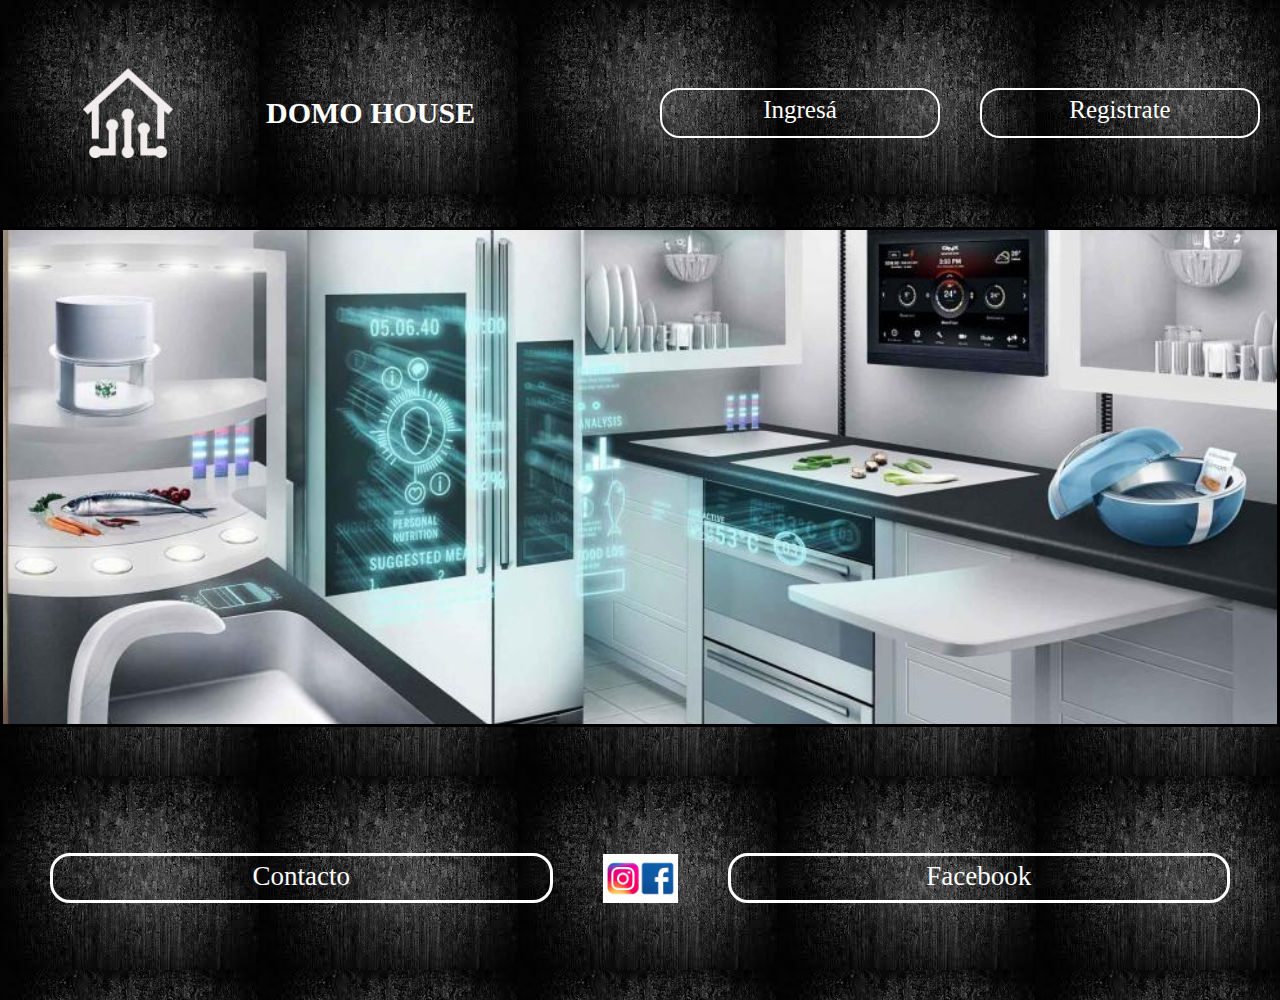
==== index.html @ ff385b63 "version 1 pagina web" ====
<!DOCTYPE html>
<html lang="en" dir="ltr">

<head>
  <meta charset="utf-8">
  <title>Domo House</title>
  <link rel="stylesheet" href="css/principal.css">
  <meta name="viewport" content="width=device-width, initial-scale=1, shrink-to-fit=no">
  <!--etiqueta para decirle al navegador que el sitio es responsive-->
</head>

<body>
  <div class="contenedor">

    <header>
      <div class="logo">
        <img src="img/smart-house.png" alt="La imagen no està">

      </div>
      <div class="titulo">
        <h2>DOMO HOUSE</h2>
      </div>

      <nav>
        <a href="ingreso.html" >Ingresá</a>
        <!-- target: _blank es para que abra otra pestaña aparte-->
        <a href="formulario0.html">Registrate</a>

      </nav>

    </header>
    <main>
      <section class="sec1">
        <div class="imagen">
          <img src="img/fondo Casa moderna.jpg" alt="">
        </div>

      </section>
    </main>
    <footer>
      <nav>

        <a href="https://www.instagram.com/aryamdelsolar/?hl=es-la" target="_blank">Contacto</a>
          <img src="img/logosRedes.jpg" alt="NO hay foto">
        <a href="https://www.facebook.com/MEG.MF" target="_blank">Facebook</a>
      </nav>
    </footer>

  </div>
</body>

</html>
---- css/principal.css ----
* {
  box-sizing: border-box;
  margin: 0;
  padding: 0;
}

.contenedor {
  max-width: 1904px;
  /*Establezco que el ancho maximo serà 1904px*/
  min-width: 240px;
  /*Establezco que el ancho minimo para mobile serà de 240px*/

  min-height: 1000px;
  max-height: 1920px;
  margin: 0;
  padding: 0;
  background-image: url(../img/fondoNegro.jpg);

  /*Propiedades flex*/
  display: flex;
  flex-wrap: wrap;
  justify-content: center;
}

header {

  width: 100%;  /*Tendra un ancho igual al 100% respecto a su padre (el contenedor)*/
  min-height: 150px;
  margin: 0;
  padding: 0;
  /*Propiedades flex*/
  display: flex;  /*al ser el header padre deberà tener un comportamiento flexible*/
  flex-direction: row;
  align-items: center;
  justify-content: flex-start;
  flex-wrap: wrap;

}
header .logo{
  margin-top: 10px;
  padding: 0;
  width: 30%;
  /**Propiedades flex*/
  display: flex;
  justify-content:center;
  flex-direction: row;
  align-items: center;


}
header .logo img{
  width: 70px;
  height: 70px;
  margin:0;
  justify-content:center;
  align-items:center;

}

 .titulo{
   width: 70%;
  display: flex;
  flex-wrap: wrap;
  justify-content: center;
  align-items: center;
  color: white;
  text-decoration: none;
  font-weight:bold;
  margin: 0;
  padding: 10px;
  font-size: 20px;
}
header nav{
  width: 100%;
  display: flex;
  flex-direction: row;
  justify-content: flex-end;
  align-items: center;




}
header nav a{
  border: 2px solid white;
  border-style: solid;
  border-radius: 20px;
  margin: 20px;
  min-width: 100px;
  height: 50px;
  flex:1; /*que ocupe todo el lugar dle padre*/
  text-align: center;
  align-self: center;
  line-height: 40px;
  font-size: 20px;
  text-decoration: none;
  color:white;
}
main{
  width: 100%;
  height: 500px;
  display: flex;
  justify-content: center;
  align-items:flex-start;
  flex-wrap: wrap;
  margin:0;
  padding:0;
}
main .sec1{
  width: 100%;
  height: 100%;

  display:flex;
  flex-wrap: wrap;



}
main .sec1 .imagen{
  width: 100%;
  height: 100%;
    border:3px solid black;
  display: flex;




}
main .sec1 .imagen img{
  width: 100%;
  object-fit: cover;
  flex:1

}
footer{
  width: 100%;
  height: 200px;
  display: flex;
  justify-content: center;
  align-items: center;
  flex-direction: column;
  flex-wrap: wrap;
  margin:0;
  padding: 0;
}
footer nav{
  margin: 0;
  padding: 0;
  width:100%;
  height:100%;
  display: flex;
  flex-direction: column;
  justify-content: center;
  align-items: center;
  flex-wrap: wrap;

}
footer nav a{
  display: flex;
  flex-direction: column;
  flex-wrap: wrap;
  color:white;
  text-align: center;
  align-self: center;
  text-decoration: none;
  border-style: solid;
  border-radius: 20px;

  width: 200px;
  height: 40px;
  line-height: 40px;
  margin:10px;
  text-shadow: black;
  font-size: 20px;
  padding: 2px;
  flex:1;
}
footer nav img{
  width: 75px;
  height: 60px;
  object-fit: contain;
}
@media (min-width: 650px) { /*de 800px de ancho para arriba*/

  header .logo{
    justify-content:center;
  margin:0;
  padding: 0;
    width: 20%;
  }
  header .logo img{
    width: 90px;
    height: 90px;
    margin:0;
    justify-content:center;
    align-items:center;

  }
  header .titulo{
    justify-content: flex-start;
    width: 30%;
  }
  header nav{
    width: 50%;
    display: flex;
    flex-direction: row;
    justify-content: flex-end;
    align-items: center;

  }
  header nav a{
    font-size: 25px;
  }
  footer{
    height: 120px;
  }
  footer nav{
    margin: 0;
    padding: 0;
    width:100%;
    height:100%;
    display: flex;
    flex-direction: row;
    justify-content: center;
    align-items: center;
    flex-wrap: wrap;

  }
  footer nav a{
    display: flex;
    flex-direction: row;
    flex-wrap: wrap;
    color:white;
    text-align: center;
    justify-content: center;
    align-self: center;
    text-decoration: none;
    border-style: solid;
    border-radius: 20px;

    width: 110px;
    height: 50px;
    line-height: 40px;
    margin:50px;
    text-shadow: black;
    font-size: 27px;
    padding: 0px;

  }
  footer nav img{
    width: 75px;
    height: 60px;
    object-fit: contain;
  }

}
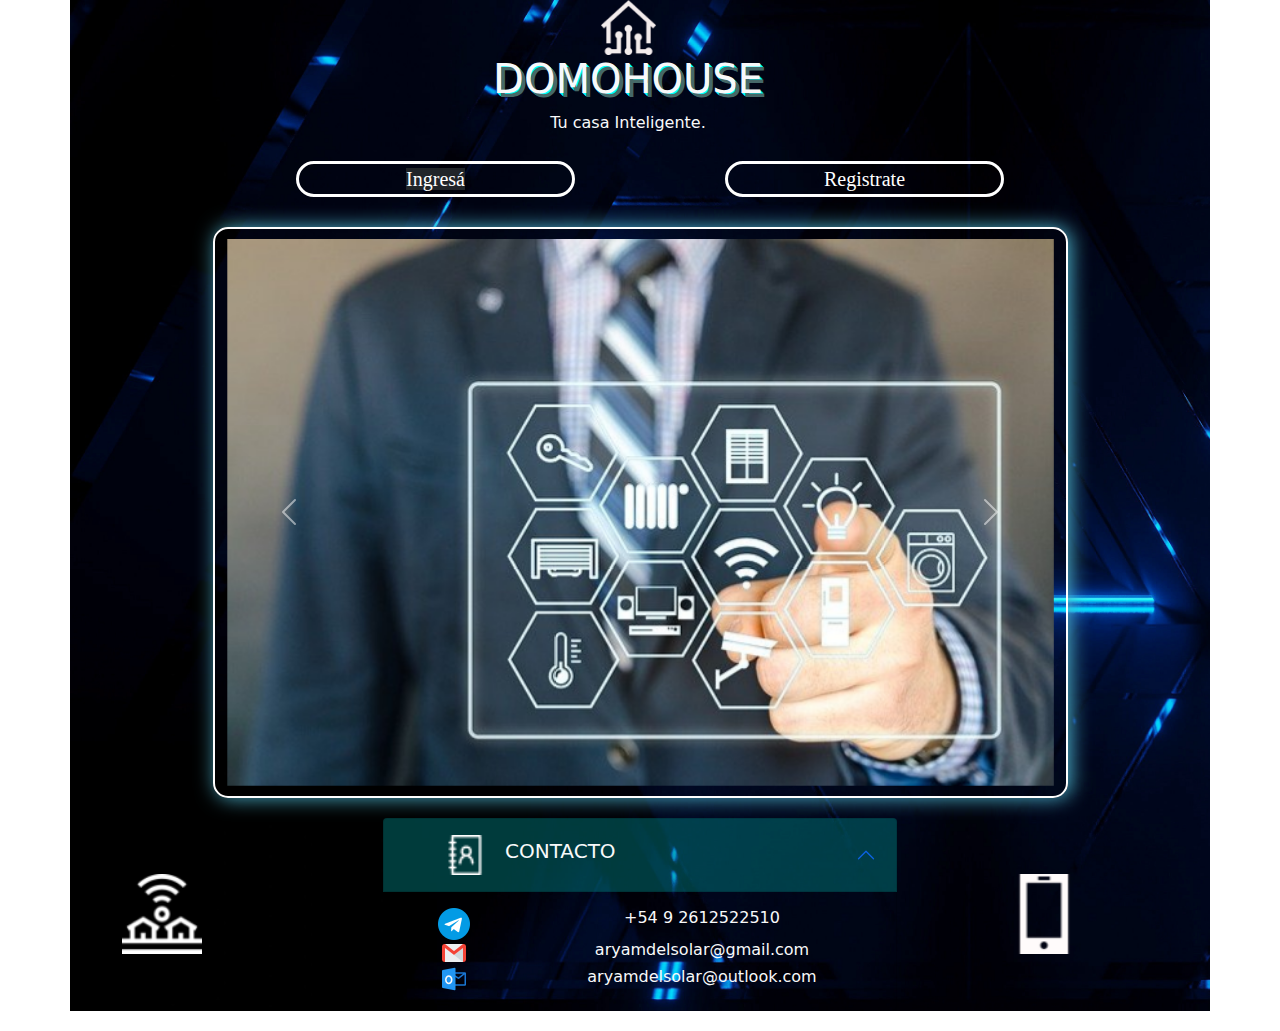
==== commit e4594702: "cambios en aspecto y estructura de la pag principal" ====
--- a/index.html
+++ b/index.html
@@ -1,52 +1,118 @@
 <!DOCTYPE html>
-<html lang="en" dir="ltr">
+<html lang="en">
 
 <head>
-  <meta charset="utf-8">
-  <title>Domo House</title>
-  <link rel="stylesheet" href="css/principal.css">
-  <meta name="viewport" content="width=device-width, initial-scale=1, shrink-to-fit=no">
-  <!--etiqueta para decirle al navegador que el sitio es responsive-->
+    <meta charset="UTF-8">
+    <meta name="viewport" content="width=device-width, initial-scale=1.0">
+    <link rel="stylesheet" href="css/bootstrap.min.css">
+    <link rel="stylesheet" href="css/estilo.css">
+    <title>Domohouse</title>
 </head>
 
 <body>
-  <div class="contenedor">
+    <div class="container bg-dark">
+        <header class="row">
+            <div class="logo row justify-content-center">
+                <div class="col-3 col-sm-3 align-items-center text-center">
+                    <img src="img/smart-house.png" alt="la imagen no esta" width="55px" height="55px">
+                </div>
+            </div>
+            <div class="titulo row justify-content-center">
+                <div class="titulo1 col-6 col-sm-6 align-items-center text-center">
+                    <h1 class="text-light">DOMOHOUSE</h1>
+                    <P class="text-light">Tu casa Inteligente.</P>
+                </div>
+            </div>
+            <div class="botones row justify-content-center">
+                <div class="ingreso col-3 col-sm-3 align-items-center text-center">
+                    <a href="ingreso.html" class="bg-dark ">Ingresá</a>
+                </div>
+                <div class="registro col-3 col-sm-3 align-items-center text-center">
+                    <a href="formulario.html">Registrate</a>
+                </div>
+            </div>
+        </header>
+        <main class="principal row justify-content-center">
+            <div class="carro col-9 col-sm-9">
+                <div id="carouselExampleControls" class="carousel slide" data-bs-ride="carousel">
+                    <div class="carousel-inner">
+                        <div class="carousel-item active">
+                            <img src="img/centro.jpg" class="d-block w-100" alt="...">
+                        </div>
+                        <div class="carousel-item">
+                            <img src="img/celcasa.jpg" class="d-block w-100" alt="...">
+                        </div>
+                        <div class="carousel-item">
+                            <img src="img/control.jpg" class="d-block w-100" alt="...">
+                        </div>
+                    </div>
+                    <a class="carousel-control-prev" href="#carouselExampleControls" role="button" data-bs-slide="prev">
+                        <span class="carousel-control-prev-icon" aria-hidden="true"></span>
+                        <span class="visually-hidden">Previous</span>
+                    </a>
+                    <a class="carousel-control-next" href="#carouselExampleControls" role="button" data-bs-slide="next">
+                        <span class="carousel-control-next-icon" aria-hidden="true"></span>
+                        <span class="visually-hidden">Next</span>
+                    </a>
+                </div>
+            </div>
+        </main>
+        <footer class="pie row justify-content-center align-items-center">
+            <div class="laterales col-3 col-sm-3">
+                <img src="img/cwifi.png" alt="" width="80px" height="80px">
+            </div>
+            <div class="col-6 col-sm-6 align-items-center text-center">
+                <div class="accordion" id="accordionExample">
+                    <div class="accordion-item">
+                        <h2 class="accordion-header" id="headingOne">
+                            <button class="accordion-button text-light justify-content-center" type="button" data-bs-toggle="collapse" data-bs-target="#collapseOne" aria-expanded="true" aria-controls="collapseOne">
+                          <img src="img/contacto.png" alt="" width="40px" height="40px"> <h5>CONTACTO</h5>
+                        </button>
+                        </h2>
+                        <div id="collapseOne" class="accordion-collapse collapse show" aria-labelledby="headingOne" data-bs-parent="#accordionExample">
+                            <div class="accordion-body">
+                                <div class="row justify-content-center">
+                                    <div class="col-3 col-sm-3">
+                                        <img src="img/telegrama.png" alt="">
+                                    </div>
+                                    <div class="col-9 col-sm-9">
+                                        <h6 class="text-light text-left">+54 9 2612522510</h6>
+                                    </div>
+                                </div>
+                                <div class="row justify-content-center align-items-center">
+                                    <div class="col-3 col-sm-3 align-items-center text-center">
+                                        <img src="img/gmail.png" alt="">
+                                    </div>
+                                    <div class="col-9 col-sm-9">
+                                        <h6 class="text-light">aryamdelsolar@gmail.com</h6>
+                                    </div>
+                                </div>
+                                <div class="row justify-content-center">
+                                    <div class="col-3 col-sm-3">
+                                        <img src="img/outlook.png" alt="">
+                                    </div>
+                                    <div class="col-9 col-sm-9">
+                                        <h6 class="text-light">aryamdelsolar@outlook.com</h6>
+                                    </div>
+                                </div>
+                            </div>
+                        </div>
+                    </div>
 
-    <header>
-      <div class="logo">
-        <img src="img/smart-house.png" alt="La imagen no està">
 
-      </div>
-      <div class="titulo">
-        <h2>DOMO HOUSE</h2>
-      </div>
+                </div>
+            </div>
 
-      <nav>
-        <a href="ingreso.html" >Ingresá</a>
-        <!-- target: _blank es para que abra otra pestaña aparte-->
-        <a href="formulario0.html">Registrate</a>
 
-      </nav>
+            <div class="laterales col-3 col-sm-3 align-items-center text-center">
+                <img src="img/celu.png" alt="" width="80px" height="80px">
+            </div>
 
-    </header>
-    <main>
-      <section class="sec1">
-        <div class="imagen">
-          <img src="img/fondo Casa moderna.jpg" alt="">
-        </div>
+        </footer>
 
-      </section>
-    </main>
-    <footer>
-      <nav>
+    </div>
+    <script src="js/bootstrap.bundle.min.js"></script>
 
-        <a href="https://www.instagram.com/aryamdelsolar/?hl=es-la" target="_blank">Contacto</a>
-          <img src="img/logosRedes.jpg" alt="NO hay foto">
-        <a href="https://www.facebook.com/MEG.MF" target="_blank">Facebook</a>
-      </nav>
-    </footer>
-
-  </div>
 </body>
 
-</html>
+</html>--- a/css/estilo.css
+++ b/css/estilo.css
@@ -0,0 +1,85 @@
+.container {
+    background-image: url(/img/fondoC.jpg);
+    background-size: cover;
+}
+
+.botones {
+    margin: 10px;
+    justify-content: center;
+    align-items: center;
+}
+
+.registro {
+    justify-content: center;
+    border: solid white;
+    border-radius: 20px;
+    margin-left: 75px;
+    margin-bottom: 20px;
+    ;
+}
+
+.registro:hover {
+    box-shadow: 3px 0px 30px blue;
+}
+
+.ingreso {
+    justify-content: center;
+    border: solid white;
+    border-radius: 20px;
+    margin-right: 75px;
+    margin-bottom: 20px;
+    ;
+}
+
+.ingreso:hover {
+    box-shadow: 3px 0px 30px blue;
+}
+
+.registro a {
+    text-decoration: none;
+    font-family: Georgia;
+    font-size: 20px;
+    color: white;
+}
+
+.ingreso a {
+    text-decoration: none;
+    font-family: Georgia;
+    font-size: 20px;
+    color: white;
+}
+
+.titulo1 h1 {
+    text-shadow: 4px 4px 0 rgb(69, 104, 104), 3px 3px 0 hsla(180, 100%, 50%, 1), 2px 2px 0 hsla(180, 100%, 50%, 1), 1px 1px 0 hsla(180, 100%, 50%, 1);
+}
+
+.pie {
+    margin: 20px;
+    padding: 0;
+    justify-content: center;
+    align-items: center;
+}
+
+.accordion-button {
+    justify-content: center;
+    align-items: center;
+}
+
+.accordion-button img {
+    margin-right: 20px;
+    margin-left: 41px;
+}
+
+.carro {
+    border: 2px solid white;
+    border-radius: 15px;
+    box-shadow: 3px 0px 20px rgb(76, 178, 204);
+    padding-top: 10px;
+    padding-bottom: 10px;
+}
+
+.laterales {
+    justify-content: center;
+    align-items: center;
+    padding: 20px;
+}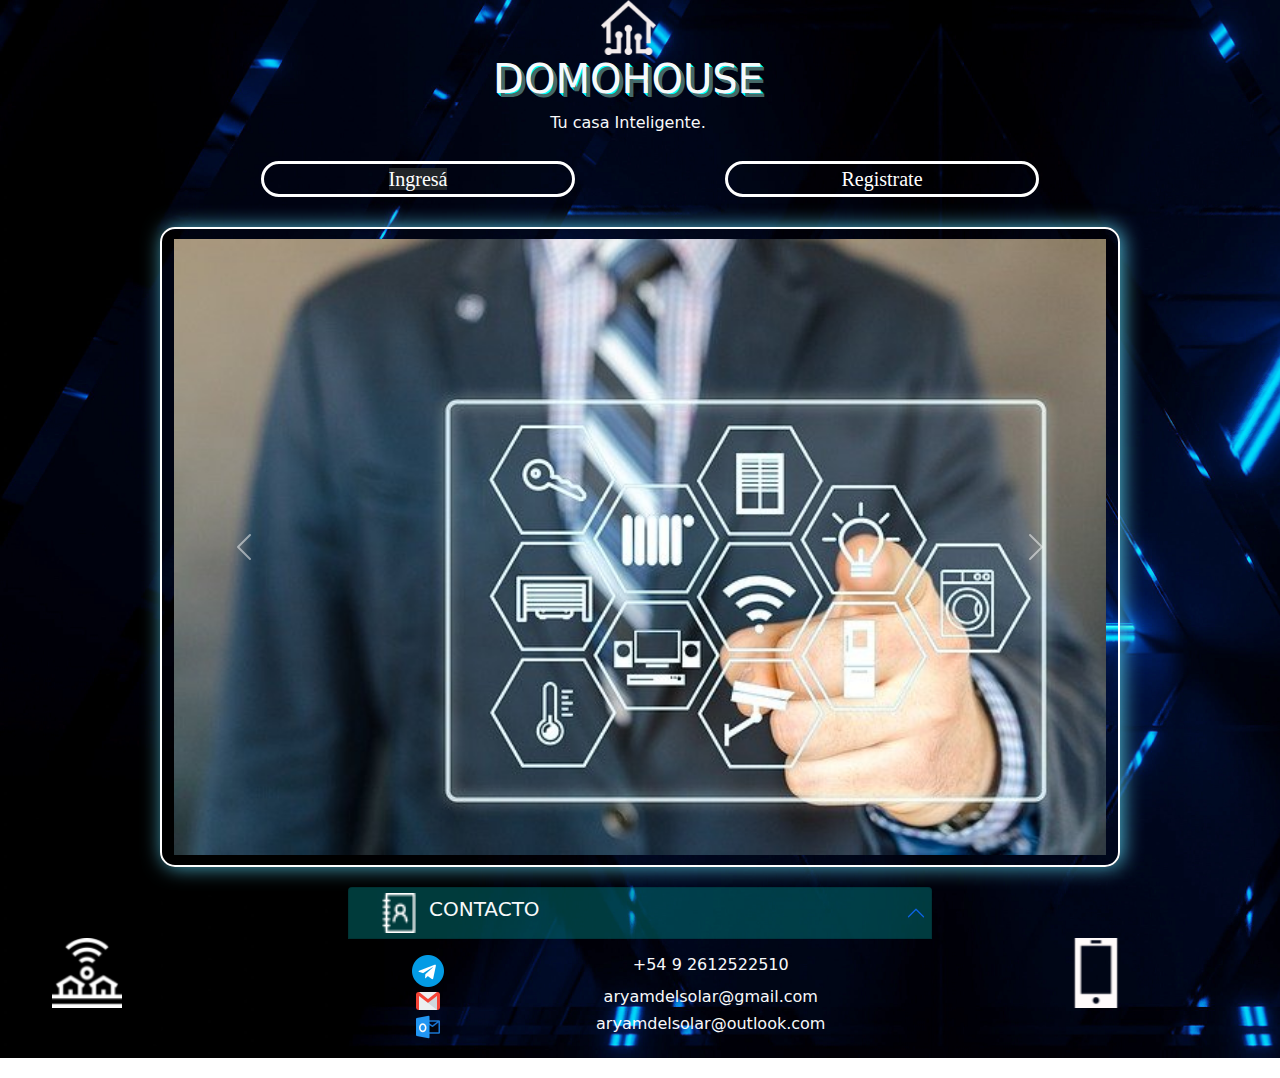
==== commit 6934a0a5: "cambios en el ancho minimo de la pag principal" ====
--- a/index.html
+++ b/index.html
@@ -59,7 +59,7 @@
         </main>
         <footer class="pie row justify-content-center align-items-center">
             <div class="laterales col-3 col-sm-3">
-                <img src="img/cwifi.png" alt="" width="80px" height="80px">
+                <img src="img/cwifi.png" alt="" width="70px" height="70px">
             </div>
             <div class="col-6 col-sm-6 align-items-center text-center">
                 <div class="accordion" id="accordionExample">
@@ -105,7 +105,7 @@
 
 
             <div class="laterales col-3 col-sm-3 align-items-center text-center">
-                <img src="img/celu.png" alt="" width="80px" height="80px">
+                <img src="img/celu.png" alt="" width="70px" height="70px">
             </div>
 
         </footer>
--- a/css/estilo.css
+++ b/css/estilo.css
@@ -1,6 +1,8 @@
 .container {
     background-image: url(/img/fondoC.jpg);
     background-size: cover;
+    min-width: 576px;
+    max-width: 1904px;
 }
 
 .botones {
@@ -61,13 +63,13 @@
 }
 
 .accordion-button {
-    justify-content: center;
-    align-items: center;
+    margin: 0;
+    padding: 5px;
 }
 
 .accordion-button img {
-    margin-right: 20px;
-    margin-left: 41px;
+    margin-right: 10px;
+    margin-left: 25px;
 }
 
 .carro {
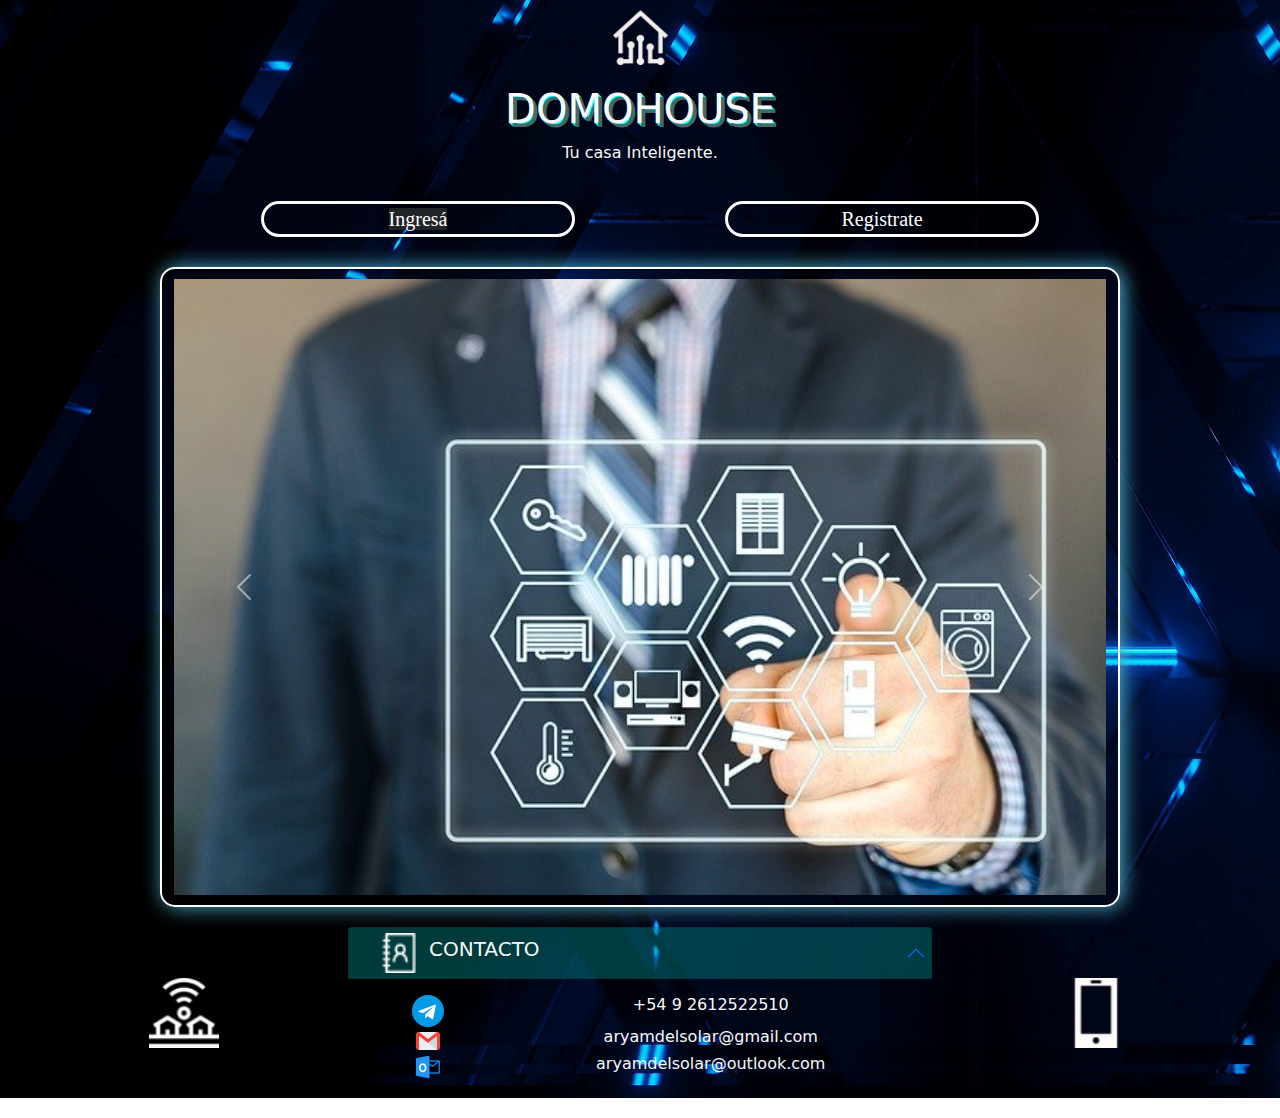
==== commit 349ec6b1: "cambios en ancho y aspecto del principal" ====
--- a/index.html
+++ b/index.html
@@ -10,7 +10,7 @@
 </head>
 
 <body>
-    <div class="container bg-dark">
+    <div class="container w-100">
         <header class="row">
             <div class="logo row justify-content-center">
                 <div class="col-3 col-sm-3 align-items-center text-center">
@@ -18,16 +18,16 @@
                 </div>
             </div>
             <div class="titulo row justify-content-center">
-                <div class="titulo1 col-6 col-sm-6 align-items-center text-center">
+                <div class="titulo1 col-12 col-sm-6 align-items-center text-center">
                     <h1 class="text-light">DOMOHOUSE</h1>
                     <P class="text-light">Tu casa Inteligente.</P>
                 </div>
             </div>
-            <div class="botones row justify-content-center">
-                <div class="ingreso col-3 col-sm-3 align-items-center text-center">
+            <div class="botones row justify-content-center align-items-center">
+                <div class="ingreso col-4 col-sm-3 align-items-center text-center">
                     <a href="ingreso.html" class="bg-dark ">Ingresá</a>
                 </div>
-                <div class="registro col-3 col-sm-3 align-items-center text-center">
+                <div class="registro col-4 col-sm-3 align-items-center text-center">
                     <a href="formulario.html">Registrate</a>
                 </div>
             </div>
@@ -58,10 +58,10 @@
             </div>
         </main>
         <footer class="pie row justify-content-center align-items-center">
-            <div class="laterales col-3 col-sm-3">
+            <div class="laterales col-12 col-sm-3 align-items-center text-center">
                 <img src="img/cwifi.png" alt="" width="70px" height="70px">
             </div>
-            <div class="col-6 col-sm-6 align-items-center text-center">
+            <div class="col-12 col-sm-6 align-items-center text-center">
                 <div class="accordion" id="accordionExample">
                     <div class="accordion-item">
                         <h2 class="accordion-header" id="headingOne">
@@ -104,7 +104,7 @@
             </div>
 
 
-            <div class="laterales col-3 col-sm-3 align-items-center text-center">
+            <div class="laterales col-12 col-sm-3 align-items-center text-center">
                 <img src="img/celu.png" alt="" width="70px" height="70px">
             </div>
 
--- a/css/estilo.css
+++ b/css/estilo.css
@@ -1,8 +1,20 @@
 .container {
     background-image: url(/img/fondoC.jpg);
     background-size: cover;
-    min-width: 576px;
+    min-width: 320px;
     max-width: 1904px;
+}
+
+.logo {
+    padding: 10px;
+    margin: 0;
+}
+
+.titulo {
+    justify-content: center;
+    align-items: center;
+    padding: 10px;
+    margin: 0;
 }
 
 .botones {
@@ -17,7 +29,6 @@
     border-radius: 20px;
     margin-left: 75px;
     margin-bottom: 20px;
-    ;
 }
 
 .registro:hover {
@@ -30,7 +41,6 @@
     border-radius: 20px;
     margin-right: 75px;
     margin-bottom: 20px;
-    ;
 }
 
 .ingreso:hover {
@@ -84,4 +94,34 @@
     justify-content: center;
     align-items: center;
     padding: 20px;
+    wid
+}
+
+@media (max-width:576px) {
+    .registro {
+        justify-content: center;
+        border: solid white;
+        border-radius: 20px;
+        margin-left: 10px;
+        margin-bottom: 20px;
+    }
+    .ingreso {
+        justify-content: center;
+        border: solid white;
+        border-radius: 20px;
+        margin-right: 10px;
+        margin-bottom: 20px;
+    }
+    .registro a {
+        text-decoration: none;
+        font-family: Georgia;
+        font-size: 15px;
+        color: white;
+    }
+    .ingreso a {
+        text-decoration: none;
+        font-family: Georgia;
+        font-size: 15px;
+        color: white;
+    }
 }